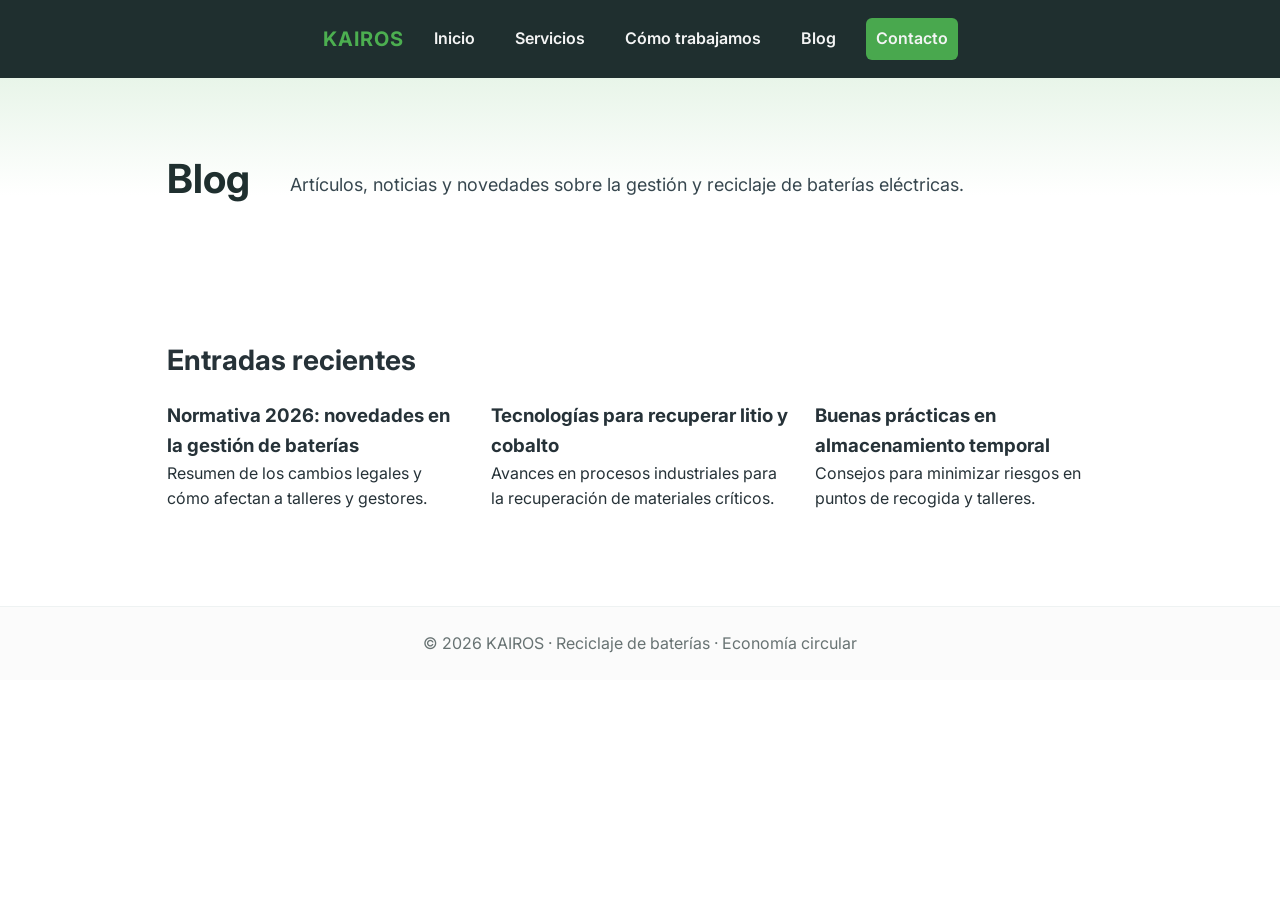
==== blog.html @ 29834106 "first commit" ====
<!DOCTYPE html>
<html lang="es">
<head>
    <meta charset="UTF-8">
    <title>Blog | KAIROS</title>
    <meta name="viewport" content="width=device-width, initial-scale=1.0">
    <link rel="stylesheet" href="styles.css">
    <link href="https://fonts.googleapis.com/css2?family=Inter:wght@400;600;700;800&display=swap" rel="stylesheet">
    <meta name="description" content="Noticias y artículos sobre reciclaje de baterías, normativa y economía circular.">
</head>
<body>

<header class="header">
    <div class="container">
        <div class="logo">KAIROS</div>
        <nav>
            <a href="index.html">Inicio</a>
            <a href="servicios.html">Servicios</a>
            <a href="proceso.html">Cómo trabajamos</a>
            <a href="blog.html">Blog</a>
            <a href="contacto.html" class="btn">Contacto</a>
        </nav>
    </div>
</header>

<section class="hero">
    <div class="container">
        <h1>Blog</h1>
        <p>Artículos, noticias y novedades sobre la gestión y reciclaje de baterías eléctricas.</p>
    </div>
</section>

<section class="beneficios">
    <div class="container">
        <h2>Entradas recientes</h2>
        <div class="grid">
            <div>
                <h3>Normativa 2026: novedades en la gestión de baterías</h3>
                <p>Resumen de los cambios legales y cómo afectan a talleres y gestores.</p>
            </div>
            <div>
                <h3>Tecnologías para recuperar litio y cobalto</h3>
                <p>Avances en procesos industriales para la recuperación de materiales críticos.</p>
            </div>
            <div>
                <h3>Buenas prácticas en almacenamiento temporal</h3>
                <p>Consejos para minimizar riesgos en puntos de recogida y talleres.</p>
            </div>
        </div>
    </div>
</section>

<footer>
    <div class="container">
        <p>© 2026 KAIROS · Reciclaje de baterías · Economía circular</p>
    </div>
</footer>

</body>
</html>
---- styles.css ----
:root{
    --green: #4caf50;
    --dark: #1f2f2f;
    --light: #e8f5e9;
    --muted: #f5f5f5;
    --text: #263238;
}

*{box-sizing:border-box;margin:0;padding:0}
html,body{height:100%}
body{
    font-family: Inter, system-ui, -apple-system, 'Segoe UI', Roboto, Arial, sans-serif;
    color:var(--text);
    background: #fff;
    -webkit-font-smoothing:antialiased;
    line-height:1.6;
}

.header{
    display:flex;
    align-items:center;
    justify-content:space-between;
    padding:18px 6%;
    background:var(--dark);
    box-shadow:0 6px 18px rgba(31,47,47,0.12);
}

/* Ensure inner container distributes logo and nav horizontally */
.header .container{display:flex;align-items:center;justify-content:space-between}

.logo{
    color:var(--green);
    font-weight:700;
    font-size:20px;
    letter-spacing:1px;
}

nav{display:flex;align-items:center}
nav a{
    color:#fff;
    margin-left:20px;
    text-decoration:none;
    padding:8px 10px;
    border-radius:6px;
    transition:all .18s ease;
    font-weight:600;
    opacity:0.95;
}
nav a:hover{transform:translateY(-2px);opacity:1}
nav a.btn{background:var(--green);color:#fff}

.container{padding:0 6%;max-width:1100px;margin:0 auto}

.hero{
    padding:80px 0 60px;
    background:linear-gradient(180deg,var(--light) 0%, #ffffff 60%);
}
.hero .container{display:flex;align-items:center;gap:40px}
.hero-content{max-width:680px}
.hero h1{font-size:40px;color:var(--dark);margin-bottom:14px;line-height:1.06}
.hero p{color:#37474f;max-width:700px;font-size:18px}
.hero-illustration{flex:0 0 420px;display:flex;align-items:center;justify-content:center}
.hero-illustration svg{width:100%;height:auto;border-radius:12px}
.hero-card{background:#fff;border-radius:12px;padding:34px;box-shadow:0 8px 30px rgba(39,60,52,0.06)}

.btn-primary{
    display:inline-block;background:linear-gradient(90deg,var(--green) 0%, #3ea14a 100%);
    color:#fff;padding:12px 22px;border-radius:8px;text-decoration:none;font-weight:700;margin-top:18px;
    box-shadow:0 8px 20px rgba(76,175,80,0.18);transition:transform .14s ease,box-shadow .14s ease;
}
.btn-primary:hover{transform:translateY(-3px);box-shadow:0 16px 36px rgba(76,175,80,0.18)}

.beneficios{padding:64px 0}
.beneficios h2{font-size:28px;margin-bottom:18px}
.grid{display:grid;grid-template-columns:repeat(auto-fit,minmax(220px,1fr));gap:26px;margin-top:18px}
.grid .card{background:var(--muted);padding:20px;border-radius:12px;box-shadow:0 8px 20px rgba(16,24,24,0.04);display:flex;flex-direction:column;gap:10px;align-items:flex-start}
.grid .card h3{color:var(--dark);margin:0}
.grid .card p{color:#47535a;margin:0;font-size:14px}
.grid .card .icon{width:48px;height:48px;border-radius:10px;background:var(--green);display:flex;align-items:center;justify-content:center;margin-bottom:8px;box-shadow:0 6px 18px rgba(76,175,80,0.12)}
.grid .card .icon svg{display:block}

.cta{background:var(--dark);color:#fff;padding:56px 0;text-align:center;border-top:4px solid rgba(255,255,255,0.02)}
.cta h2{font-size:26px;margin-bottom:8px}
.cta p{opacity:0.92}

form{display:block}
input[type="text"],input[type="email"],textarea{width:100%;padding:12px;border-radius:8px;border:1px solid #d7dfe0;margin-top:6px}
label{font-weight:600;color:#2b3a3a}
button[type="submit"],button{cursor:pointer}

footer{padding:24px 6%;background:#fbfbfb;color:#687373;text-align:center;margin-top:30px;border-top:1px solid #eef2f2}

@media (max-width:1000px){
    .hero .container{flex-direction:column;text-align:center}
    .hero-illustration{order:2;flex:0 0 auto;margin-top:18px}
    .hero-content{order:1}
}

@media (max-width:800px){
    nav a{margin-left:10px;padding:6px 8px}
    .hero h1{font-size:30px}
}

@media (max-width:420px){
    .header{padding:14px 4%}
    .container{padding:0 4%}
}
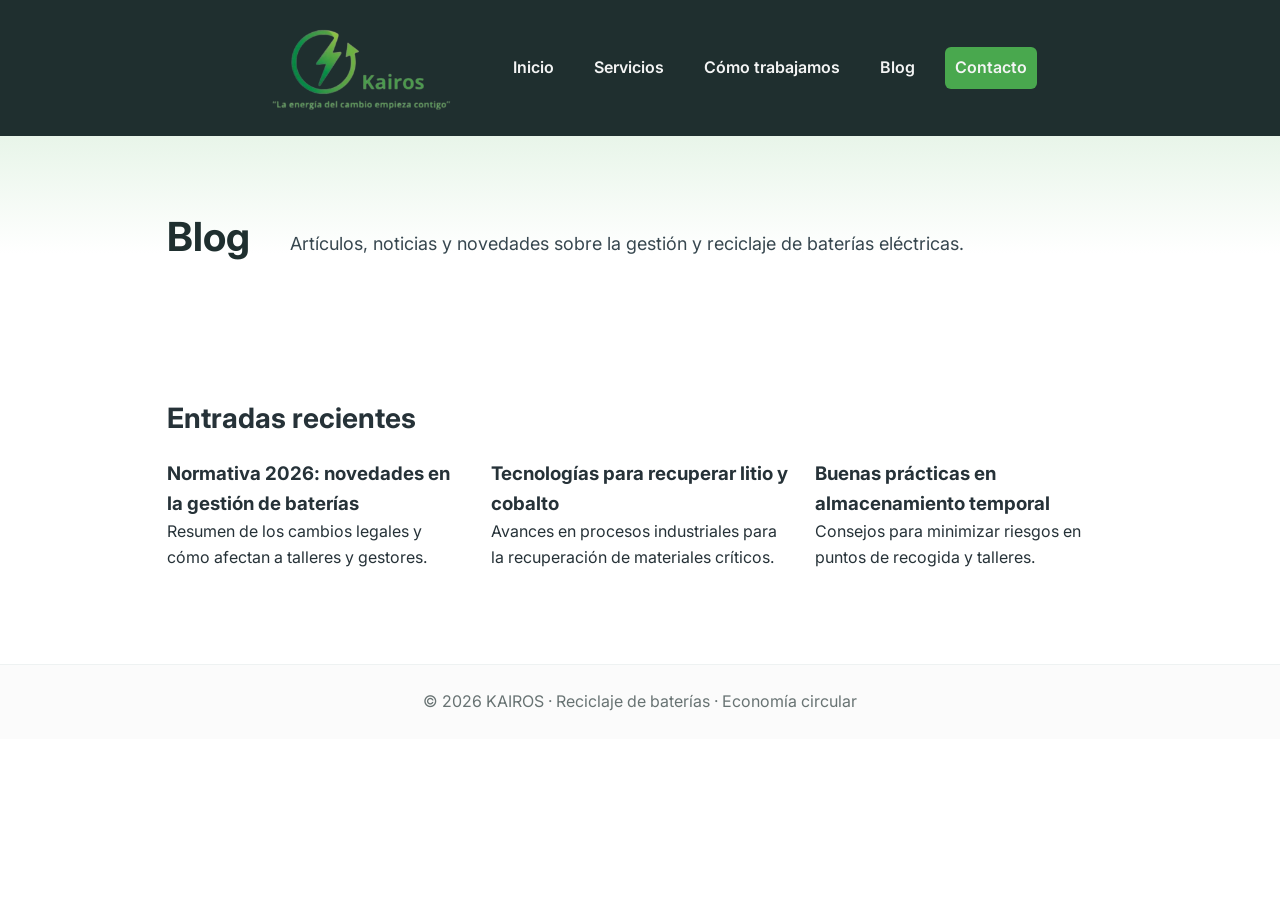
==== commit ef2f4296: "logo" ====
--- a/blog.html
+++ b/blog.html
@@ -12,7 +12,7 @@
 
 <header class="header">
     <div class="container">
-        <div class="logo">KAIROS</div>
+        <a href="index.html" class="logo"><img src="kairos.png" alt="KAIROS"></a>
         <nav>
             <a href="index.html">Inicio</a>
             <a href="servicios.html">Servicios</a>
--- a/styles.css
+++ b/styles.css
@@ -33,6 +33,12 @@
     font-weight:700;
     font-size:20px;
     letter-spacing:1px;
+}
+
+.logo img{
+    height:100px;
+    width:auto;
+    display:block;
 }
 
 nav{display:flex;align-items:center}
